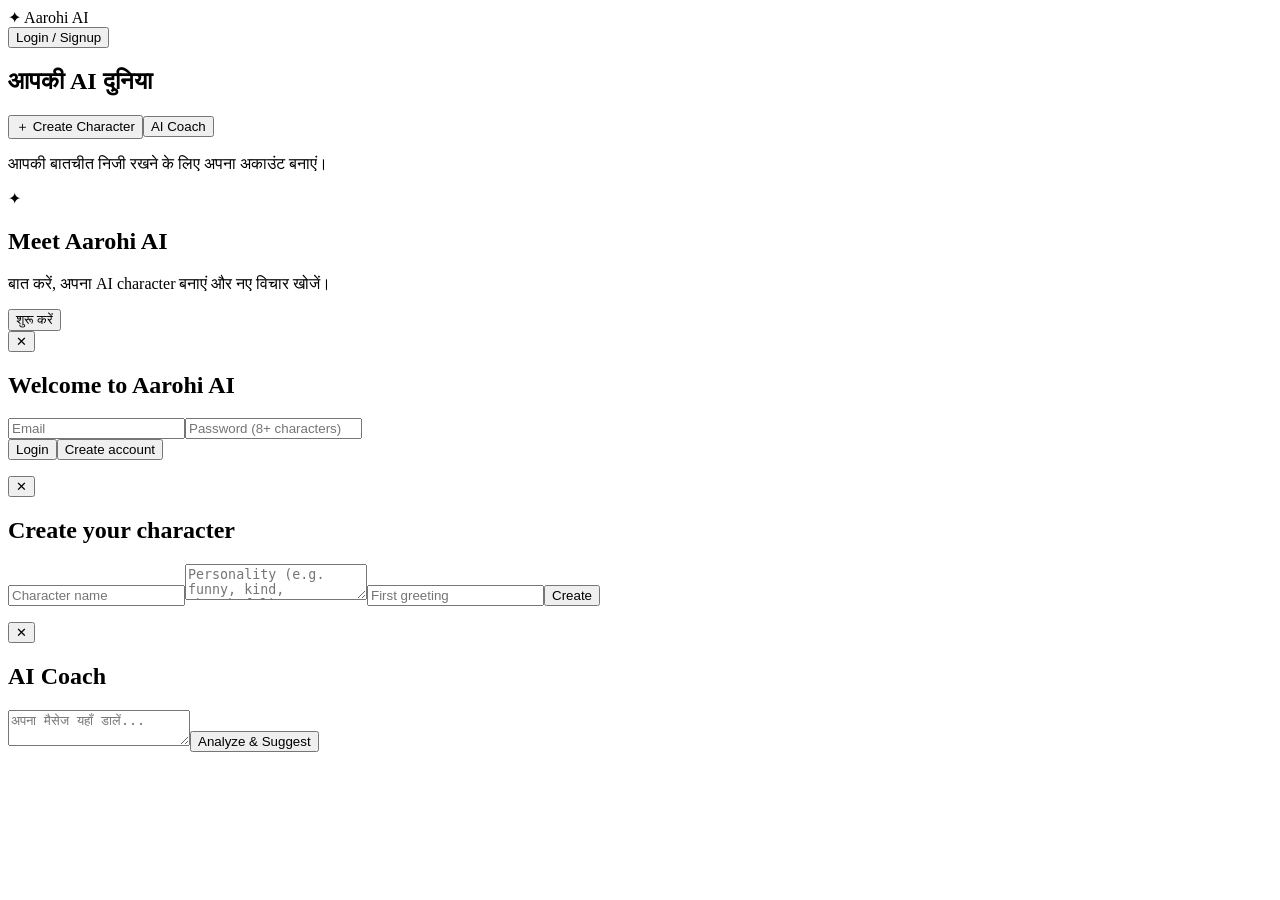
==== index.html @ 62642a9e "Add files via upload" ====
<!doctype html>
<html lang="hi"><head><meta charset="utf-8"><meta name="viewport" content="width=device-width,initial-scale=1"><title>Aarohi AI</title><link rel="stylesheet" href="/static/style.css"></head>
<body><header><div class="brand">✦ Aarohi <span>AI</span></div><nav><button onclick="showAuth()">Login / Signup</button></nav></header>
<main><aside><h2>आपकी AI दुनिया</h2><div id="characters"></div><button class="new" onclick="newCharacter()">＋ Create Character</button><button class="coach" onclick="openCoach()">AI Coach</button><p class="muted">आपकी बातचीत निजी रखने के लिए अपना अकाउंट बनाएं।</p></aside>
<section class="chat"><div class="welcome" id="welcome"><div class="orb">✦</div><h1>Meet Aarohi AI</h1><p>बात करें, अपना AI character बनाएं और नए विचार खोजें।</p><button onclick="showAuth()">शुरू करें</button></div><div id="room" hidden><div class="chathead"><div><b id="charName">Aarohi</b><small id="charDesc"></small></div><span>● Online</span></div><div id="messages"></div><form id="send"><input id="message" placeholder="Aarohi से कुछ भी पूछें..." autocomplete="off"><button>➤</button></form></div></section></main>
<div class="modal" id="auth"><div class="dialog"><button class="x" onclick="hide('auth')">✕</button><h2>Welcome to Aarohi AI</h2><input id="email" placeholder="Email"><input id="password" type="password" placeholder="Password (8+ characters)"><div class="actions"><button onclick="authAction('login')">Login</button><button onclick="authAction('register')">Create account</button></div><p id="authMsg"></p></div></div>
<div class="modal" id="create"><div class="dialog"><button class="x" onclick="hide('create')">✕</button><h2>Create your character</h2><input id="cname" placeholder="Character name"><textarea id="personality" placeholder="Personality (e.g. funny, kind, thoughtful)"></textarea><input id="greeting" placeholder="First greeting"><button onclick="saveCharacter()">Create</button><p id="createMsg"></p></div></div>
<div class="modal" id="coach"><div class="dialog"><button class="x" onclick="hide('coach')">✕</button><h2>AI Coach</h2><textarea id="coachText" placeholder="अपना मैसेज यहाँ डालें..."></textarea><button onclick="runCoach()">Analyze & Suggest</button><p id="coachResult"></p></div></div>
<script src="/static/app.js"></script></body></html>
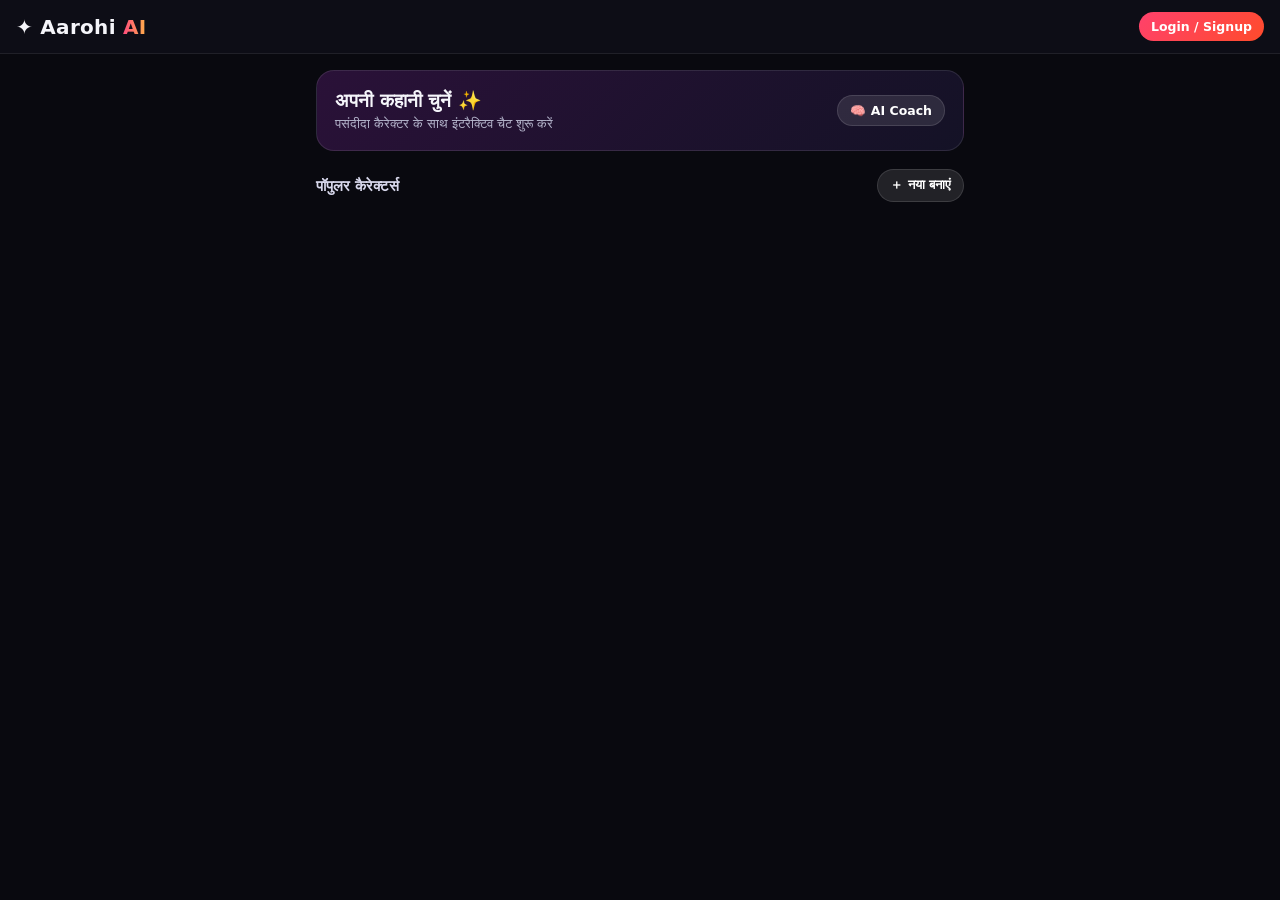
==== commit 481596e3: "Update index.html" ====
--- a/index.html
+++ b/index.html
@@ -1,9 +1,208 @@
 <!doctype html>
-<html lang="hi"><head><meta charset="utf-8"><meta name="viewport" content="width=device-width,initial-scale=1"><title>Aarohi AI</title><link rel="stylesheet" href="/static/style.css"></head>
-<body><header><div class="brand">✦ Aarohi <span>AI</span></div><nav><button onclick="showAuth()">Login / Signup</button></nav></header>
-<main><aside><h2>आपकी AI दुनिया</h2><div id="characters"></div><button class="new" onclick="newCharacter()">＋ Create Character</button><button class="coach" onclick="openCoach()">AI Coach</button><p class="muted">आपकी बातचीत निजी रखने के लिए अपना अकाउंट बनाएं।</p></aside>
-<section class="chat"><div class="welcome" id="welcome"><div class="orb">✦</div><h1>Meet Aarohi AI</h1><p>बात करें, अपना AI character बनाएं और नए विचार खोजें।</p><button onclick="showAuth()">शुरू करें</button></div><div id="room" hidden><div class="chathead"><div><b id="charName">Aarohi</b><small id="charDesc"></small></div><span>● Online</span></div><div id="messages"></div><form id="send"><input id="message" placeholder="Aarohi से कुछ भी पूछें..." autocomplete="off"><button>➤</button></form></div></section></main>
-<div class="modal" id="auth"><div class="dialog"><button class="x" onclick="hide('auth')">✕</button><h2>Welcome to Aarohi AI</h2><input id="email" placeholder="Email"><input id="password" type="password" placeholder="Password (8+ characters)"><div class="actions"><button onclick="authAction('login')">Login</button><button onclick="authAction('register')">Create account</button></div><p id="authMsg"></p></div></div>
-<div class="modal" id="create"><div class="dialog"><button class="x" onclick="hide('create')">✕</button><h2>Create your character</h2><input id="cname" placeholder="Character name"><textarea id="personality" placeholder="Personality (e.g. funny, kind, thoughtful)"></textarea><input id="greeting" placeholder="First greeting"><button onclick="saveCharacter()">Create</button><p id="createMsg"></p></div></div>
-<div class="modal" id="coach"><div class="dialog"><button class="x" onclick="hide('coach')">✕</button><h2>AI Coach</h2><textarea id="coachText" placeholder="अपना मैसेज यहाँ डालें..."></textarea><button onclick="runCoach()">Analyze & Suggest</button><p id="coachResult"></p></div></div>
-<script src="/static/app.js"></script></body></html>+<html lang="hi">
+<head>
+  <meta charset="utf-8">
+  <meta name="viewport" content="width=device-width,initial-scale=1,maximum-scale=1,user-scalable=no">
+  <title>Aarohi AI — Interactive Stories</title>
+  <style>
+    * { box-sizing: border-box; margin: 0; padding: 0; font-family: 'Segoe UI', system-ui, -apple-system, sans-serif; }
+    body { background: #09090f; color: #f5f5fa; height: 100dvh; overflow: hidden; display: flex; flex-direction: column; }
+
+    /* Top Bar */
+    .topbar {
+      display: flex; align-items: center; justify-content: space-between;
+      padding: 12px 16px; background: rgba(15, 15, 24, 0.9);
+      border-bottom: 1px solid rgba(255,255,255,0.08); backdrop-filter: blur(12px);
+      z-index: 10;
+    }
+    .brand { font-size: 20px; font-weight: 800; letter-spacing: 0.3px; }
+    .brand span { background: linear-gradient(90deg, #ff4b7d, #ffb347); -webkit-background-clip: text; -webkit-text-fill-color: transparent; }
+    .nav-actions { display: flex; align-items: center; gap: 8px; }
+    .pill-btn {
+      background: rgba(255,255,255,0.1); color: #fff; border: 1px solid rgba(255,255,255,0.12);
+      padding: 7px 12px; border-radius: 20px; font-size: 12.5px; font-weight: 600; cursor: pointer; text-decoration: none;
+    }
+    .pill-btn.primary { background: linear-gradient(135deg, #ff416c, #ff4b2b); border: none; }
+
+    /* Home Screen (Saga Poster Grid) */
+    #home-view { flex: 1; overflow-y: auto; padding: 16px; max-width: 680px; width: 100%; margin: 0 auto; }
+    .hero-banner {
+      background: linear-gradient(135deg, #2a1138, #141226);
+      border: 1px solid rgba(255,255,255,0.1); border-radius: 18px;
+      padding: 18px; margin-bottom: 18px; display: flex; justify-content: space-between; align-items: center; gap: 12px;
+    }
+    .hero-banner h1 { font-size: 19px; margin-bottom: 4px; }
+    .hero-banner p { font-size: 12.5px; color: #b5b5cc; }
+
+    .section-head { display: flex; justify-content: space-between; align-items: center; margin-bottom: 12px; }
+    .section-head h2 { font-size: 15px; color: #d8d8ec; }
+
+    .grid { display: grid; grid-template-columns: repeat(2, 1fr); gap: 12px; padding-bottom: 24px; }
+    .char-card {
+      position: relative; height: 235px; border-radius: 18px; overflow: hidden;
+      cursor: pointer; display: flex; flex-direction: column; justify-content: flex-end;
+      padding: 14px; border: 1px solid rgba(255,255,255,0.12); transition: transform 0.15s;
+    }
+    .char-card:active { transform: scale(0.97); }
+    .char-card::after {
+      content: ""; position: absolute; inset: 0;
+      background: linear-gradient(to top, rgba(6,6,12,0.95) 12%, rgba(6,6,12,0.25) 60%, transparent 100%);
+      z-index: 1;
+    }
+    .char-bg-emoji {
+      position: absolute; top: 24px; left: 50%; transform: translateX(-50%);
+      font-size: 64px; opacity: 0.9; filter: drop-shadow(0 8px 16px rgba(0,0,0,0.5)); z-index: 0;
+    }
+    .char-info { position: relative; z-index: 2; }
+    .char-badge {
+      display: inline-block; font-size: 10px; font-weight: 700; padding: 3px 8px;
+      border-radius: 12px; background: rgba(255,255,255,0.18); backdrop-filter: blur(6px); margin-bottom: 6px;
+    }
+    .char-info h3 { font-size: 17px; margin-bottom: 3px; }
+    .char-info p {
+      font-size: 11.5px; color: #d0d0e2; line-height: 1.35;
+      display: -webkit-box; -webkit-line-clamp: 2; -webkit-box-orient: vertical; overflow: hidden;
+    }
+
+    /* Full-Screen Cinematic Chat View */
+    #chat-view {
+      display: none; flex-direction: column; height: 100dvh; max-width: 680px; width: 100%;
+      margin: 0 auto; position: relative; background-size: cover; background-position: center;
+    }
+    #chat-view::before {
+      content: ""; position: absolute; inset: 0;
+      background: linear-gradient(to bottom, rgba(10,10,18,0.82) 0%, rgba(10,10,18,0.55) 45%, rgba(8,8,14,0.94) 100%);
+      z-index: 0;
+    }
+    .chat-header, .messages, .quick-replies, .chat-input { position: relative; z-index: 2; }
+
+    .chat-header {
+      display: flex; align-items: center; justify-content: space-between;
+      padding: 12px 14px; background: rgba(15,15,25,0.65); backdrop-filter: blur(14px);
+      border-bottom: 1px solid rgba(255,255,255,0.08);
+    }
+    .chat-left { display: flex; align-items: center; gap: 10px; }
+    .back-btn {
+      background: rgba(255,255,255,0.12); border: none; color: #fff; width: 34px; height: 34px;
+      border-radius: 50%; font-size: 16px; cursor: pointer;
+    }
+    .chat-title b { font-size: 16px; display: block; }
+    .chat-title small { font-size: 11px; color: #7ef29d; }
+
+    .messages { flex: 1; overflow-y: auto; padding: 16px 14px; display: flex; flex-direction: column; gap: 12px; }
+    .msg {
+      max-width: 84%; padding: 11px 14px; border-radius: 18px; font-size: 14.5px; line-height: 1.5;
+      backdrop-filter: blur(10px); word-wrap: break-word;
+    }
+    .msg.assistant {
+      align-self: flex-start; background: rgba(26, 26, 42, 0.78);
+      border: 1px solid rgba(255,255,255,0.1); border-bottom-left-radius: 4px;
+    }
+    .msg.user {
+      align-self: flex-end; background: linear-gradient(135deg, #ff416c, #ff4b2b);
+      border-bottom-right-radius: 4px; color: #fff;
+    }
+    .msg em { color: #ffd180; font-style: italic; }
+
+    .quick-replies {
+      display: flex; gap: 8px; overflow-x: auto; padding: 6px 14px 10px; scrollbar-width: none;
+    }
+    .quick-replies::-webkit-scrollbar { display: none; }
+    .chip {
+      white-space: nowrap; background: rgba(255,255,255,0.12); border: 1px solid rgba(255,255,255,0.16);
+      color: #f0f0ff; padding: 7px 12px; border-radius: 18px; font-size: 12px; cursor: pointer; backdrop-filter: blur(8px);
+    }
+
+    .chat-input {
+      display: flex; gap: 8px; padding: 10px 12px 14px;
+      background: rgba(12,12,20,0.88); border-top: 1px solid rgba(255,255,255,0.08);
+    }
+    .chat-input input {
+      flex: 1; background: rgba(255,255,255,0.08); border: 1px solid rgba(255,255,255,0.14);
+      border-radius: 24px; padding: 11px 16px; color: #fff; font-size: 14px; outline: none;
+    }
+    .chat-input button {
+      background: linear-gradient(135deg, #ff416c, #ff4b2b); border: none; color: #fff;
+      width: 44px; height: 44px; border-radius: 50%; font-size: 16px; cursor: pointer;
+    }
+
+    /* Modals */
+    .modal {
+      display: none; position: fixed; inset: 0; background: rgba(0,0,0,0.75);
+      backdrop-filter: blur(6px); z-index: 50; align-items: center; justify-content: center; padding: 16px;
+    }
+    .modal.open { display: flex; }
+    .dialog {
+      background: #161624; border: 1px solid rgba(255,255,255,0.12); border-radius: 20px;
+      padding: 22px; width: 100%; max-width: 390px; position: relative;
+    }
+    .dialog h2 { font-size: 18px; margin-bottom: 14px; }
+    .dialog input, .dialog textarea {
+      width: 100%; background: #0d0d16; border: 1px solid #2c2c44; color: #fff;
+      padding: 11px 13px; border-radius: 10px; margin-bottom: 10px; font-size: 14px; outline: none;
+    }
+    .dialog textarea { min-height: 85px; resize: vertical; }
+    .dialog .btn-row { display: flex; gap: 8px; margin-top: 4px; }
+    .dialog button.submit {
+      flex: 1; background: linear-gradient(135deg, #ff416c, #ff4b2b); color: #fff;
+      border: none; padding: 11px; border-radius: 10px; font-weight: 700; cursor: pointer;
+    }
+    .dialog button.sec { background: #26263a; }
+    .close-x {
+      position: absolute; top: 14px; right: 14px; background: none; border: none;
+      color: #aaa; font-size: 18px; cursor: pointer;
+    }
+    .status-msg { font-size: 12.5px; color: #ffb347; margin-top: 10px; line-height: 1.4; }
+  </style>
+</head>
+<body>
+
+  <!-- Top Header -->
+  <header class="topbar" id="main-topbar">
+    <div class="brand">✦ Aarohi <span>AI</span></div>
+    <div class="nav-actions" id="nav-actions">
+      <button class="pill-btn primary" onclick="openModal('auth')">Login / Signup</button>
+    </div>
+  </header>
+
+  <!-- Home View -->
+  <main id="home-view">
+    <div class="hero-banner">
+      <div>
+        <h1>अपनी कहानी चुनें ✨</h1>
+        <p>पसंदीदा कैरेक्टर के साथ इंटरैक्टिव चैट शुरू करें</p>
+      </div>
+      <button class="pill-btn" onclick="openModal('coach')">🧠 AI Coach</button>
+    </div>
+
+    <div class="section-head">
+      <h2>पॉपुलर कैरेक्टर्स</h2>
+      <button class="pill-btn" onclick="openModal('create')">＋ नया बनाएं</button>
+    </div>
+
+    <div class="grid" id="char-grid"></div>
+  </main>
+
+  <!-- Full-Screen Chat View -->
+  <section id="chat-view">
+    <div class="chat-header">
+      <div class="chat-left">
+        <button class="back-btn" onclick="closeChat()">←</button>
+        <div class="chat-title">
+          <b id="chat-name">Aarohi</b>
+          <small>● Live Scene</small>
+        </div>
+      </div>
+      <a href="/wallet" class="pill-btn" id="chat-credits">💎 --</a>
+    </div>
+
+    <div class="messages" id="messages"></div>
+
+    <div class="quick-replies">
+      <button class="chip" onclick="quickSend('*मुस्कुराते हुए* आज क्या खास है?')">😊 आज क्या खास है?</button>
+      <button class="chip" onclick="quickSend('चलो कहीं घूमने चलते हैं')">🌙 घूमने चलें?</button>
+      <button class="chip" onclick="quickSend('मुझे एक राज़ बताओ')">🤫 एक राज़ बताओ</button>
+    </div>
+
+    <form class="chat-input" onsubmit="sendMessage(event)">
+      <input id="msg-input" placeholder
